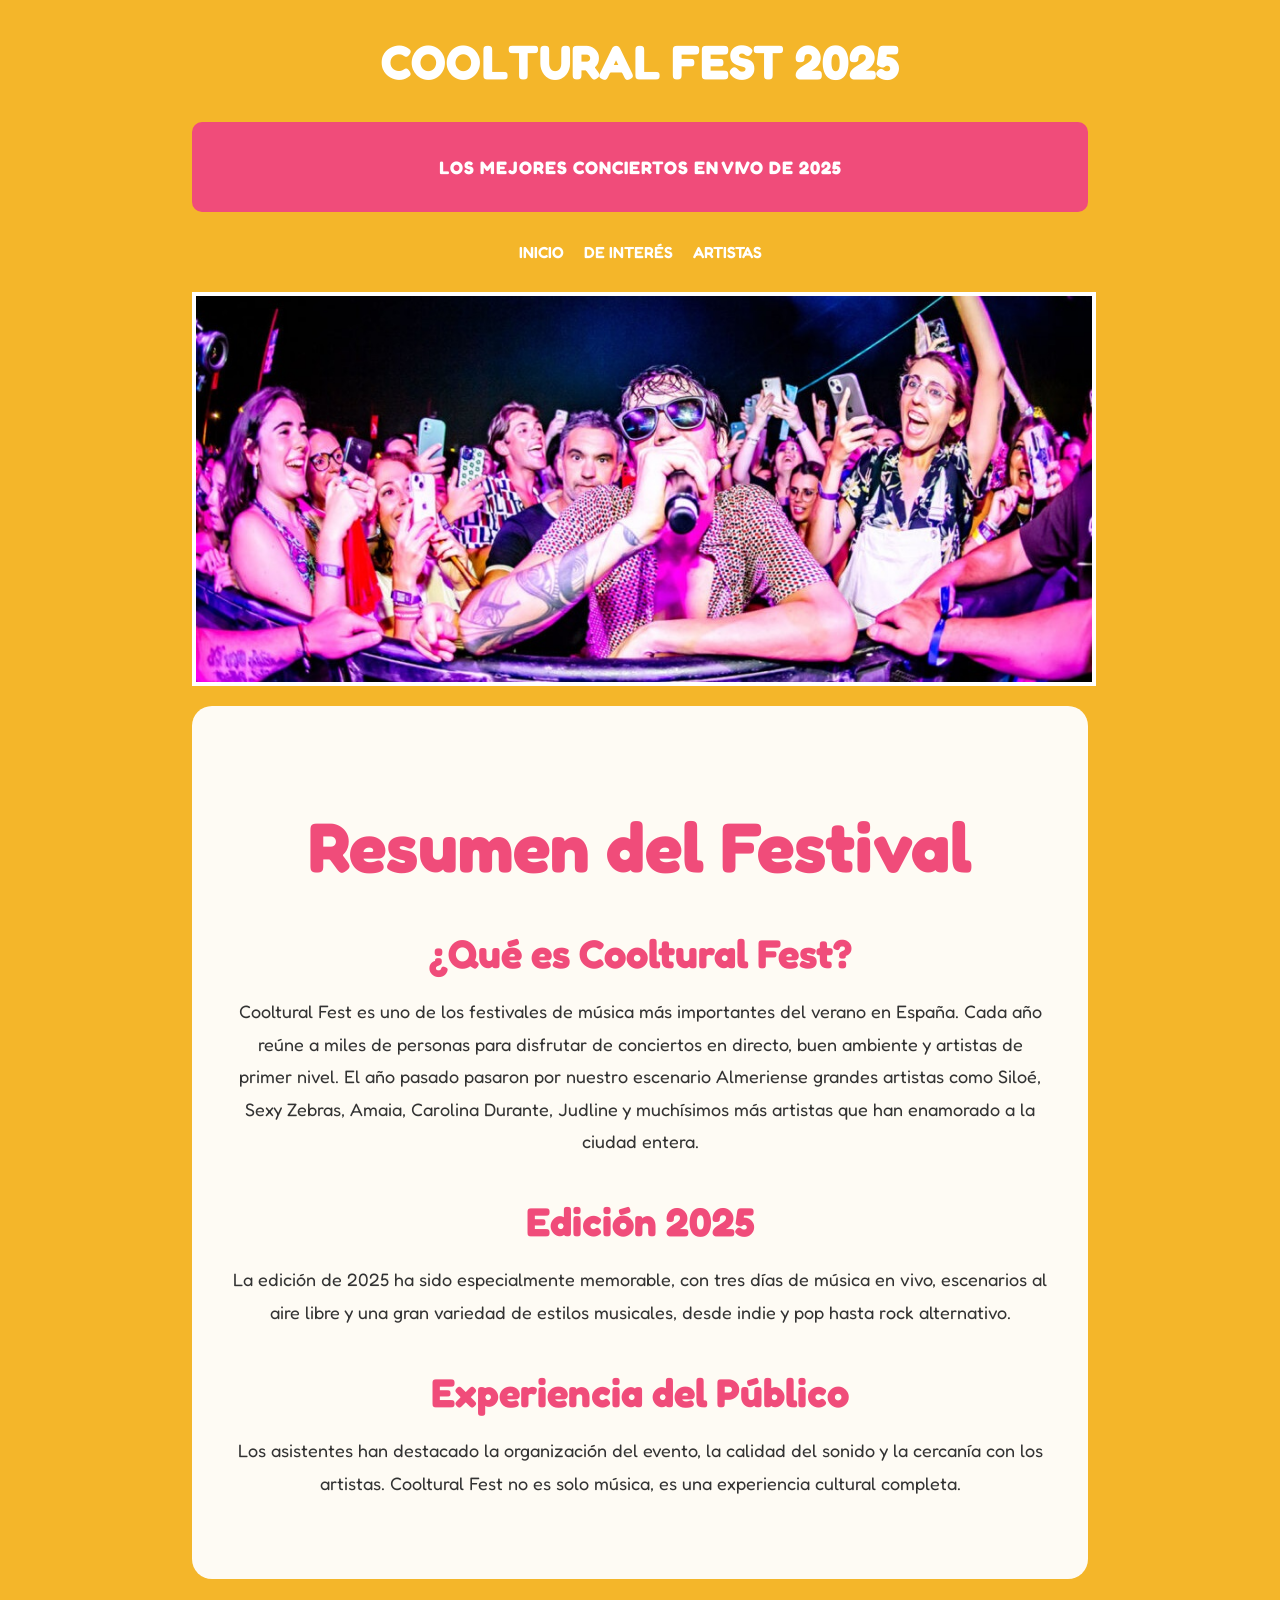
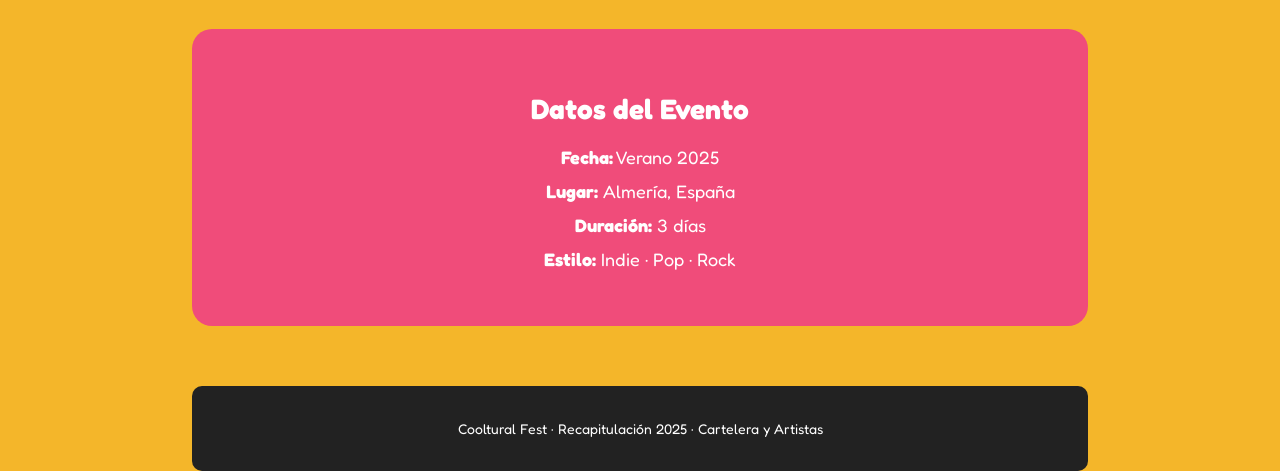
==== index.html @ 4abcf9cf "Add files via upload" ====
﻿<!DOCTYPE html>

<html lang="es" >
<head>
    <meta charset="utf-8" />
     <!-- description para los buscadores -->
   <meta name="description" content="Los mejores conciertos del Verano">
        <!-- palabras clave para los buscadores -->
  <meta name="keywords" content="Conciertos, Música, España">
  <meta name="author" content="Callejas">
       <!-- texto ventana -->


    <title> COOLTURAL FEST 2025 RECAP </title>
    <link rel="icon" href="img/logo.jpg">
    <link rel="stylesheet" href="estilos/estilo1.css">

</head>
<body>

<div class="contenedor">

  <header>
  <h1> COOLTURAL FEST 2025 </h1>
   <div class="banda">
   LOS MEJORES CONCIERTOS EN VIVO DE 2025
   </div>
   <!-- barra menu -->
  <nav>
  <ul>
  <li><a href="index.html">INICIO</a></li>
  <li><a href="paginas/Conciertos.html">DE INTERÉS</a></li>
  <li><a href="paginas/Artistas.html">ARTISTAS</a></li>
  

  </ul>
  </nav>
  <img src= "img/concierto.jpg"  class="imagen">
  </header>
  

<main>
  <section>
    <h2>Resumen del Festival</h2>

    <article>
      <h3>¿Qué es Cooltural Fest?</h3>
      <p>
        Cooltural Fest es uno de los festivales de música más importantes del verano en España.
        Cada año reúne a miles de personas para disfrutar de conciertos en directo,
        buen ambiente y artistas de primer nivel. El año pasado pasaron por nuestro escenario Almeriense grandes artistas como Siloé, Sexy Zebras, Amaia, Carolina Durante, Judline y muchísimos más artistas que han enamorado a la ciudad entera.
      </p>
    </article>

    <article>
      <h3>Edición 2025</h3>
      <p>
        La edición de 2025 ha sido especialmente memorable, con tres días de música en vivo,
        escenarios al aire libre y una gran variedad de estilos musicales,
        desde indie y pop hasta rock alternativo.
      </p>
    </article>

    <article>
      <h3>Experiencia del Público</h3>
      <p>
        Los asistentes han destacado la organización del evento, la calidad del sonido
        y la cercanía con los artistas. Cooltural Fest no es solo música,
        es una experiencia cultural completa.
      </p>
    </article>
  </section>
</main>

<aside>
  <h2>Datos del Evento</h2>
  <ul>
    <li><strong>Fecha:</strong> Verano 2025</li>
    <li><strong>Lugar:</strong> Almería, España</li>
    <li><strong>Duración:</strong> 3 días</li>
    <li><strong>Estilo:</strong> Indie · Pop · Rock</li>
  </ul>
</aside>

<footer>
  <p>
    Cooltural Fest · Recapitulación 2025 · Cartelera y Artistas
  </p>
</footer>


  </div>

</body>
</html>

</body>
</html>
---- estilos/estilo1.css ----
﻿
.contenedor {
  max-width: 1200px;
  width: 90%;
  margin: 0 auto;
  padding: 20px;
}


body {
  margin: 0;
  background-color: #f4b62a; 
}



.imagen {
  width: 100%;              
  border: 4px solid white; 
  display: block;
  margin: 20px auto;      
}
@font-face {
  font-family: 'Fredoka';
  src: url('../fonts/Fredoka/Fredoka-VariableFont_wdth,wght.ttf') format('truetype');
  font-weight: 100 900;
  font-style: normal;
}

header h1 {
  font-family: 'Fredoka', sans-serif;
  font-weight: 700;
  color: white;
  text-align: center;
  font-size: 48px;
}

.banda {
  width: 100%;          
  height: 90px;        
  background-color: #f04c7a;  
  margin: 0px auto;   
  border-radius: 10px;  

  display: flex;             
  justify-content: center;   
  align-items: center;       

  color: white;
  font-family: 'Fredoka', sans-serif;
  font-weight: 700;
  font-size: 18px;
  letter-spacing: 1px;
  cursor: pointer; 
}

nav ul{ list-style-type: none;}
 a { text-decoration: none; }

 nav ul {
  padding: 0;
  margin: 30px auto 30px;
  justify-content: center;
  align-items: center;
  gap: 20px;
  display: flex;
  font-family: 'Fredoka', sans-serif;
  font-weight: 600;
  color: white;
}

nav a {
  color: white;
  transition: color 0.3s ease;
}

nav a:hover {
  color: #f04c7a; 
}

.contenedor {
  max-width: 70%;        
  margin: 0 auto;          
  padding: 0 20px;         
}
main {
  margin-top: 10px;
  font-family: 'Fredoka', sans-serif;
}

section {
  background-color: rgba(255, 255, 255, 0.95);
  padding: 40px;
  border-radius: 20px;
  text-align: center;
  /*margin-top: 10px; */
}

main h2 {
  color:  #f04c7a;
  font-size: 70px;          
  text-align: center;
  margin-bottom: 35px;
}


article {
  margin-bottom: 40px;
}

article h3 {
  color: #f04c7a;
  font-size: 40px;          
  margin-bottom: 15px;
}

article p {
  color: #333;
  font-size: 18px;          
  line-height: 1.8;
}


aside {
  margin-top: 50px;
  background-color: #f04c7a;
  color: white;
  padding: 40px;
  border-radius: 20px;
  text-align: center;     
  font-family: 'Fredoka', sans-serif;
}

aside h2 {
  font-size: 28px;
  margin-bottom: 20px;
}

aside ul {
  list-style: none;
  padding: 0;
}

aside li {
  font-size: 18px;
  margin-bottom: 12px;
}


footer {
  margin-top: 60px;
  padding: 20px;
  text-align: center;
  background-color: #222;
  color: white;
  font-family: 'Fredoka', sans-serif;
  border-radius: 10px;
  font-size: 14px;
}

article a {
  color: white;
  background-color:  #f6b93b;
  padding: 10px 20px;
  border-radius: 8px;
  font-family: 'Fredoka', sans-serif;
  font-weight: 600;
  text-decoration: none;
  transition: color 0.3s ease, background-color 0.3s ease;
  display: inline-block;
}

article a:hover {
  color: #f04c7a;
}

.flecha {
  max-width: 70%;        
  margin: 0 auto;          
  padding: 0 20px;         
}

nav a {
  color: white;
  transition: color 0.3s ease;
}
article a {
  color: white;
  background-color:#245a9a;
  padding: 10px 20px;
  border-radius: 8px;
  font-family: 'Fredoka', sans-serif;
  font-weight: 600;
  text-decoration: none;
  transition: color 0.3s ease, background-color 0.3s ease;
  display: inline-block;
}

article a:hover {
  color: #f04c7a;
}
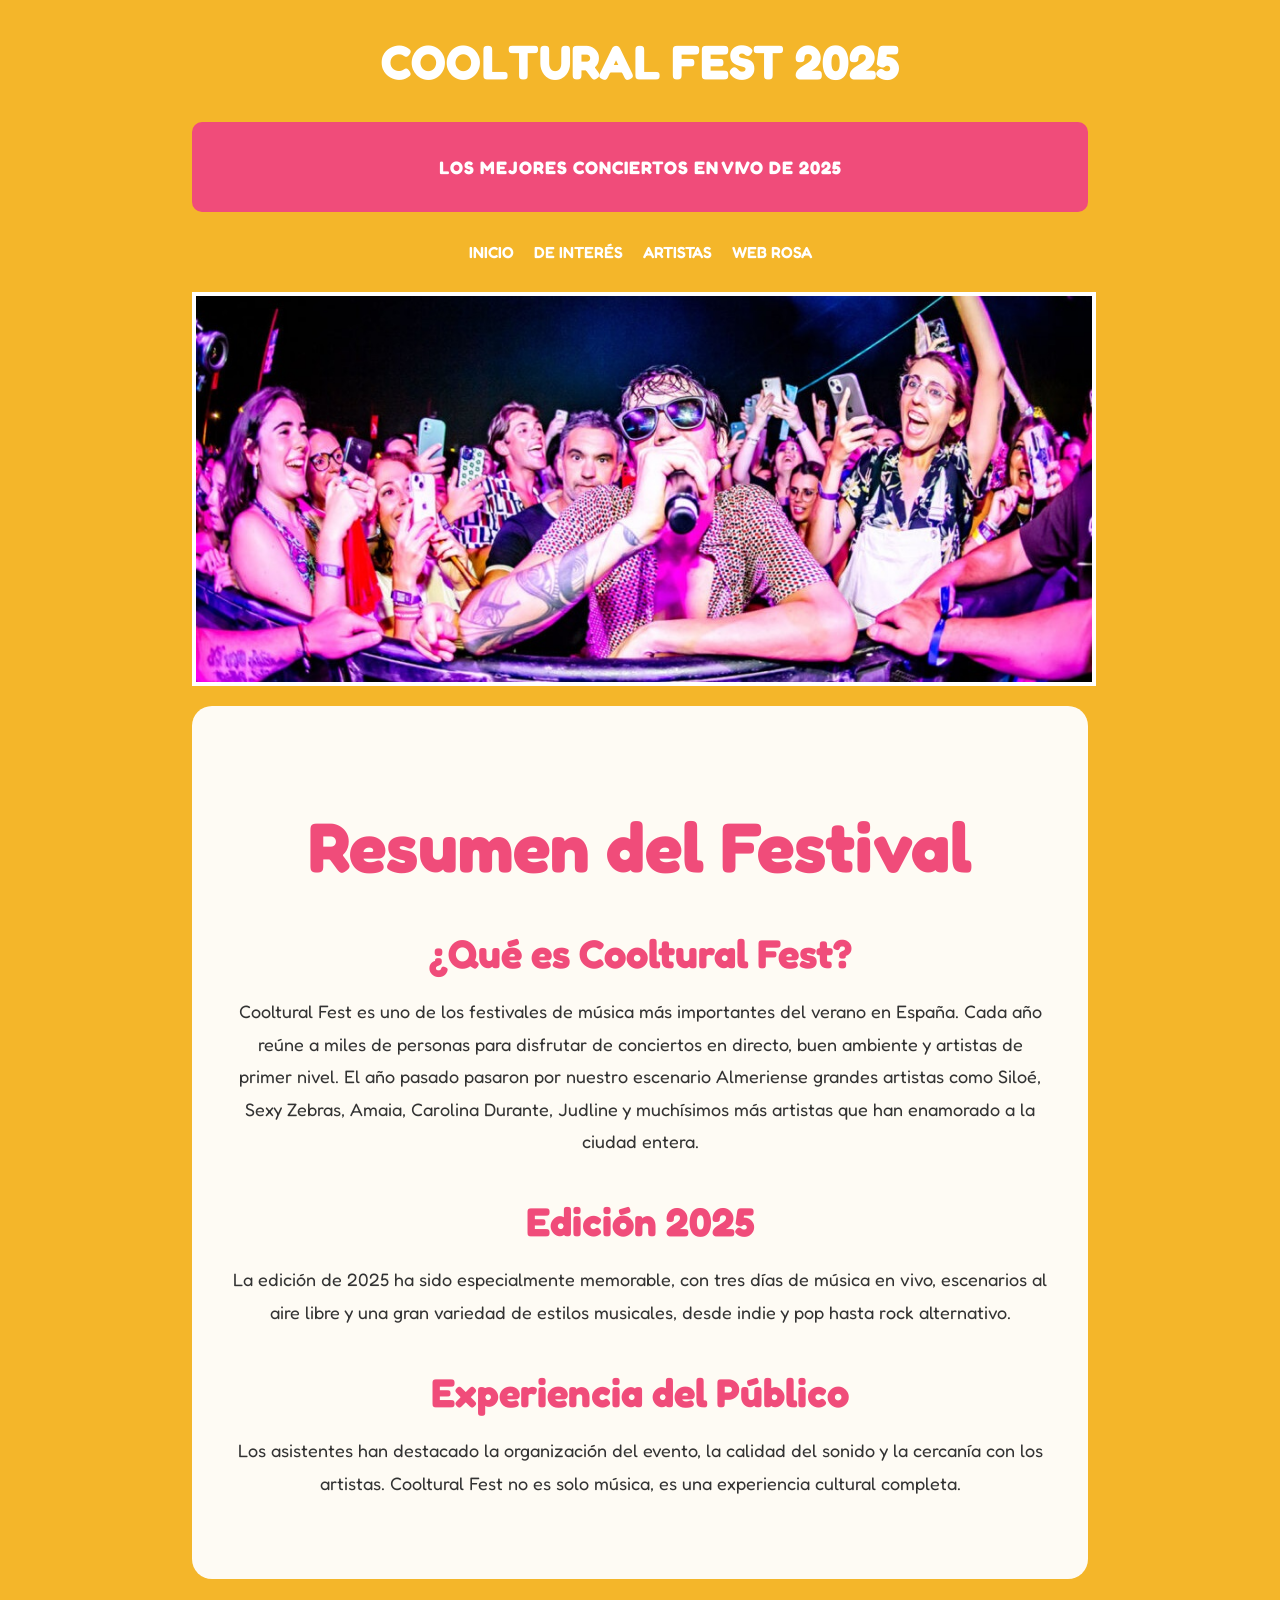
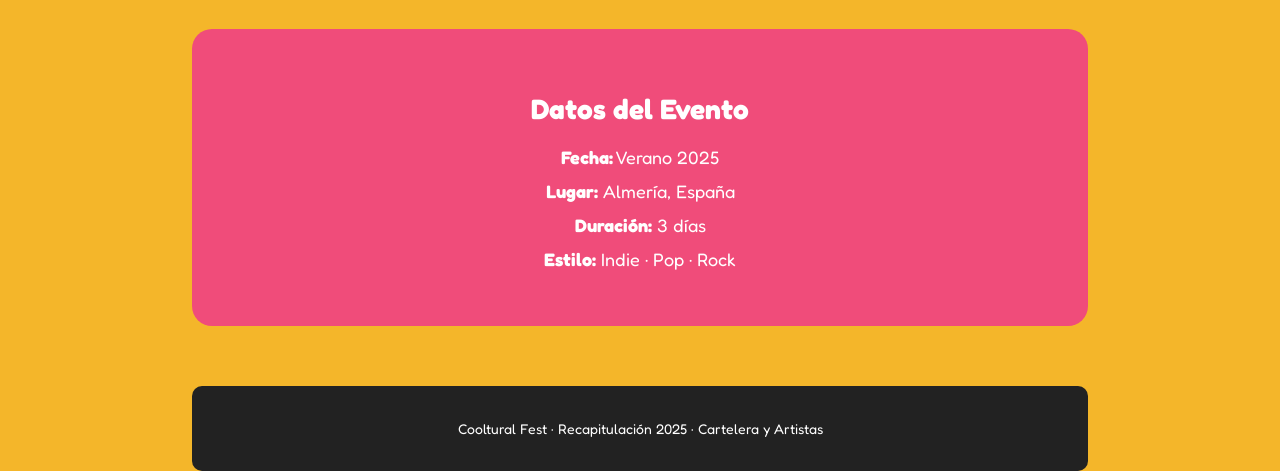
==== commit fbe5607f: "Add files via upload" ====
--- a/index.html
+++ b/index.html
@@ -31,6 +31,9 @@
   <li><a href="index.html">INICIO</a></li>
   <li><a href="paginas/Conciertos.html">DE INTERÉS</a></li>
   <li><a href="paginas/Artistas.html">ARTISTAS</a></li>
+  <li><a href="https://rosa23010.github.io/Viajes/">WEB ROSA</a></li>
+
+
   
 
   </ul>
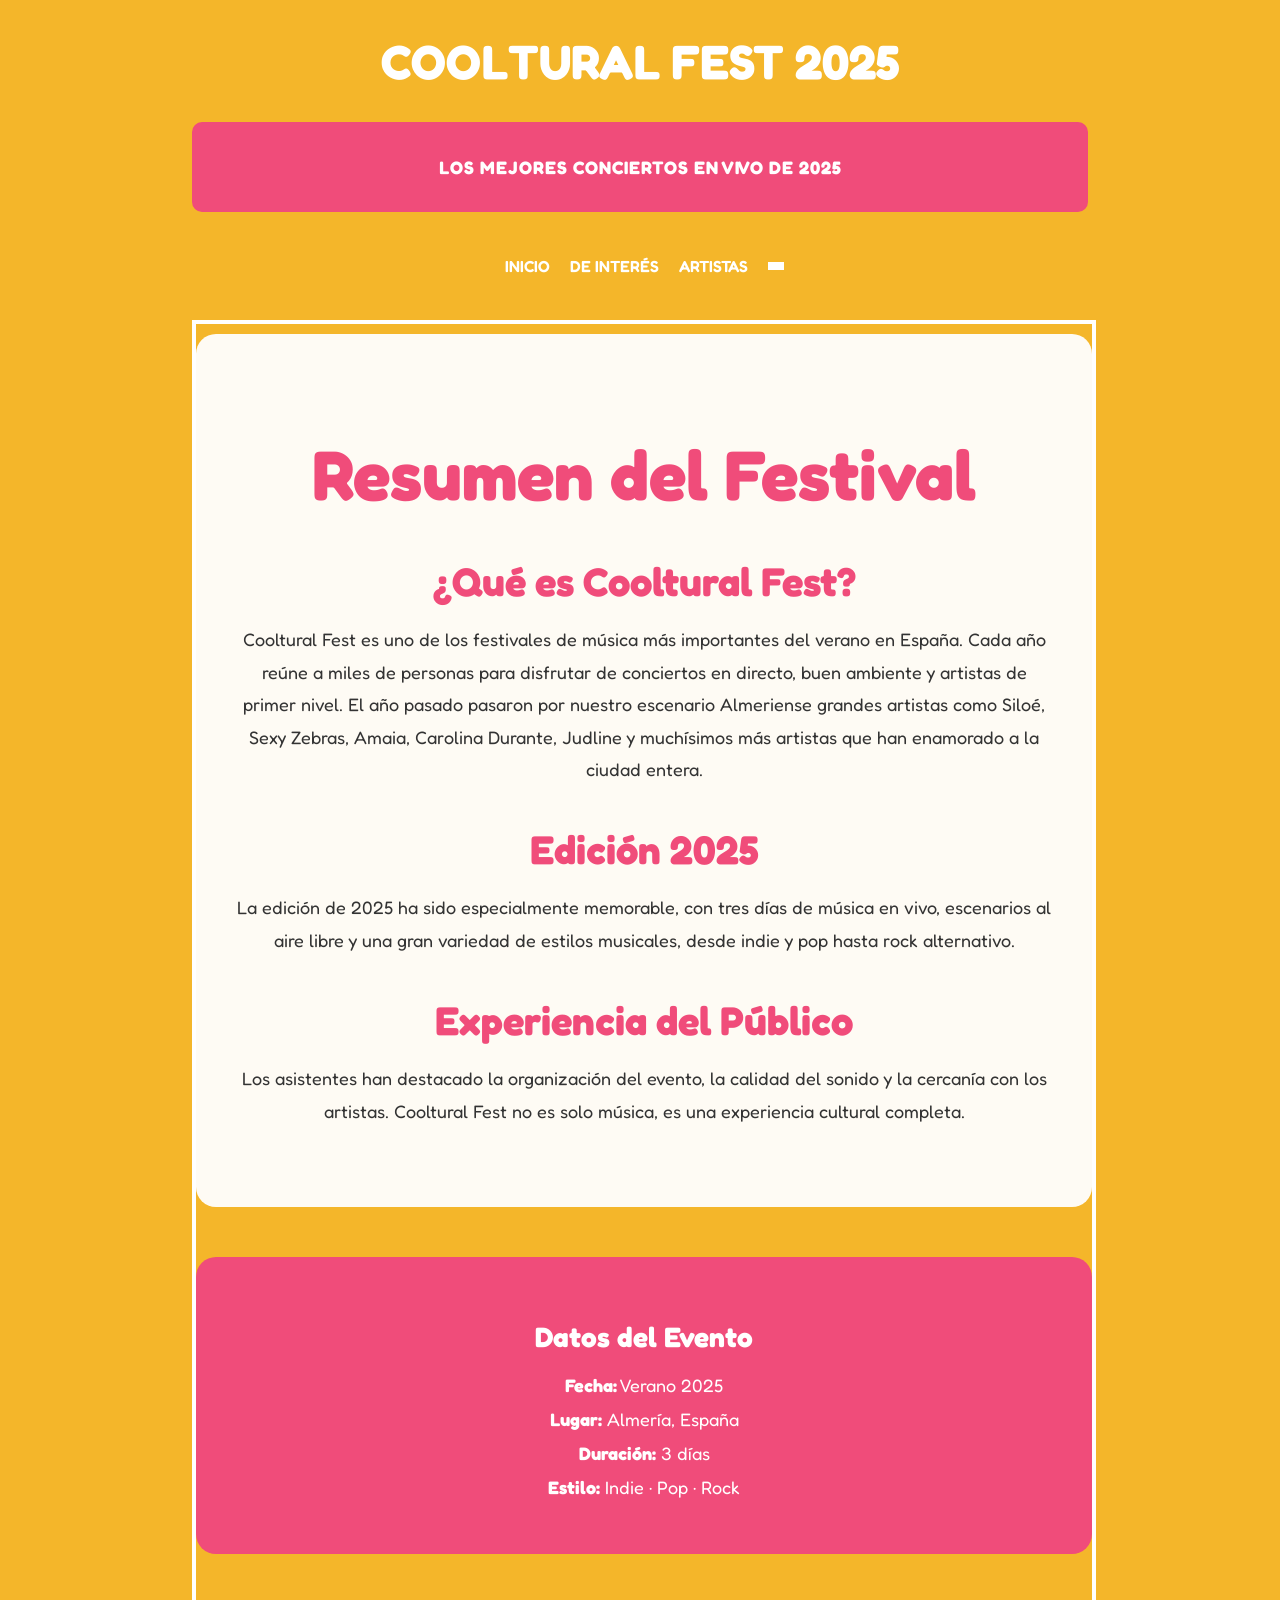
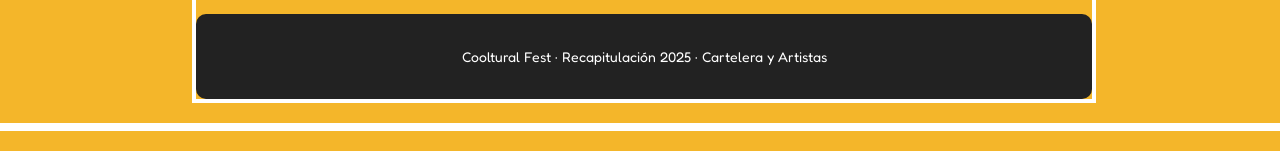
==== commit e8a9db05: "Fix HTML formatting and structure" ====
--- a/index.html
+++ b/index.html
@@ -31,7 +31,7 @@
   <li><a href="index.html">INICIO</a></li>
   <li><a href="paginas/Conciertos.html">DE INTERÉS</a></li>
   <li><a href="paginas/Artistas.html">ARTISTAS</a></li>
-  <li><a href="https://rosa23010.github.io/Viajes/">WEB ROSA</a></li>
+  <li><a  target="_blank" href="https://rosa23010.github.io/Viajes/>WEB ROSA</a></li>
 
 
   
@@ -98,4 +98,6 @@
 </html>
 
 </body>
-</html>+
+</html>
+
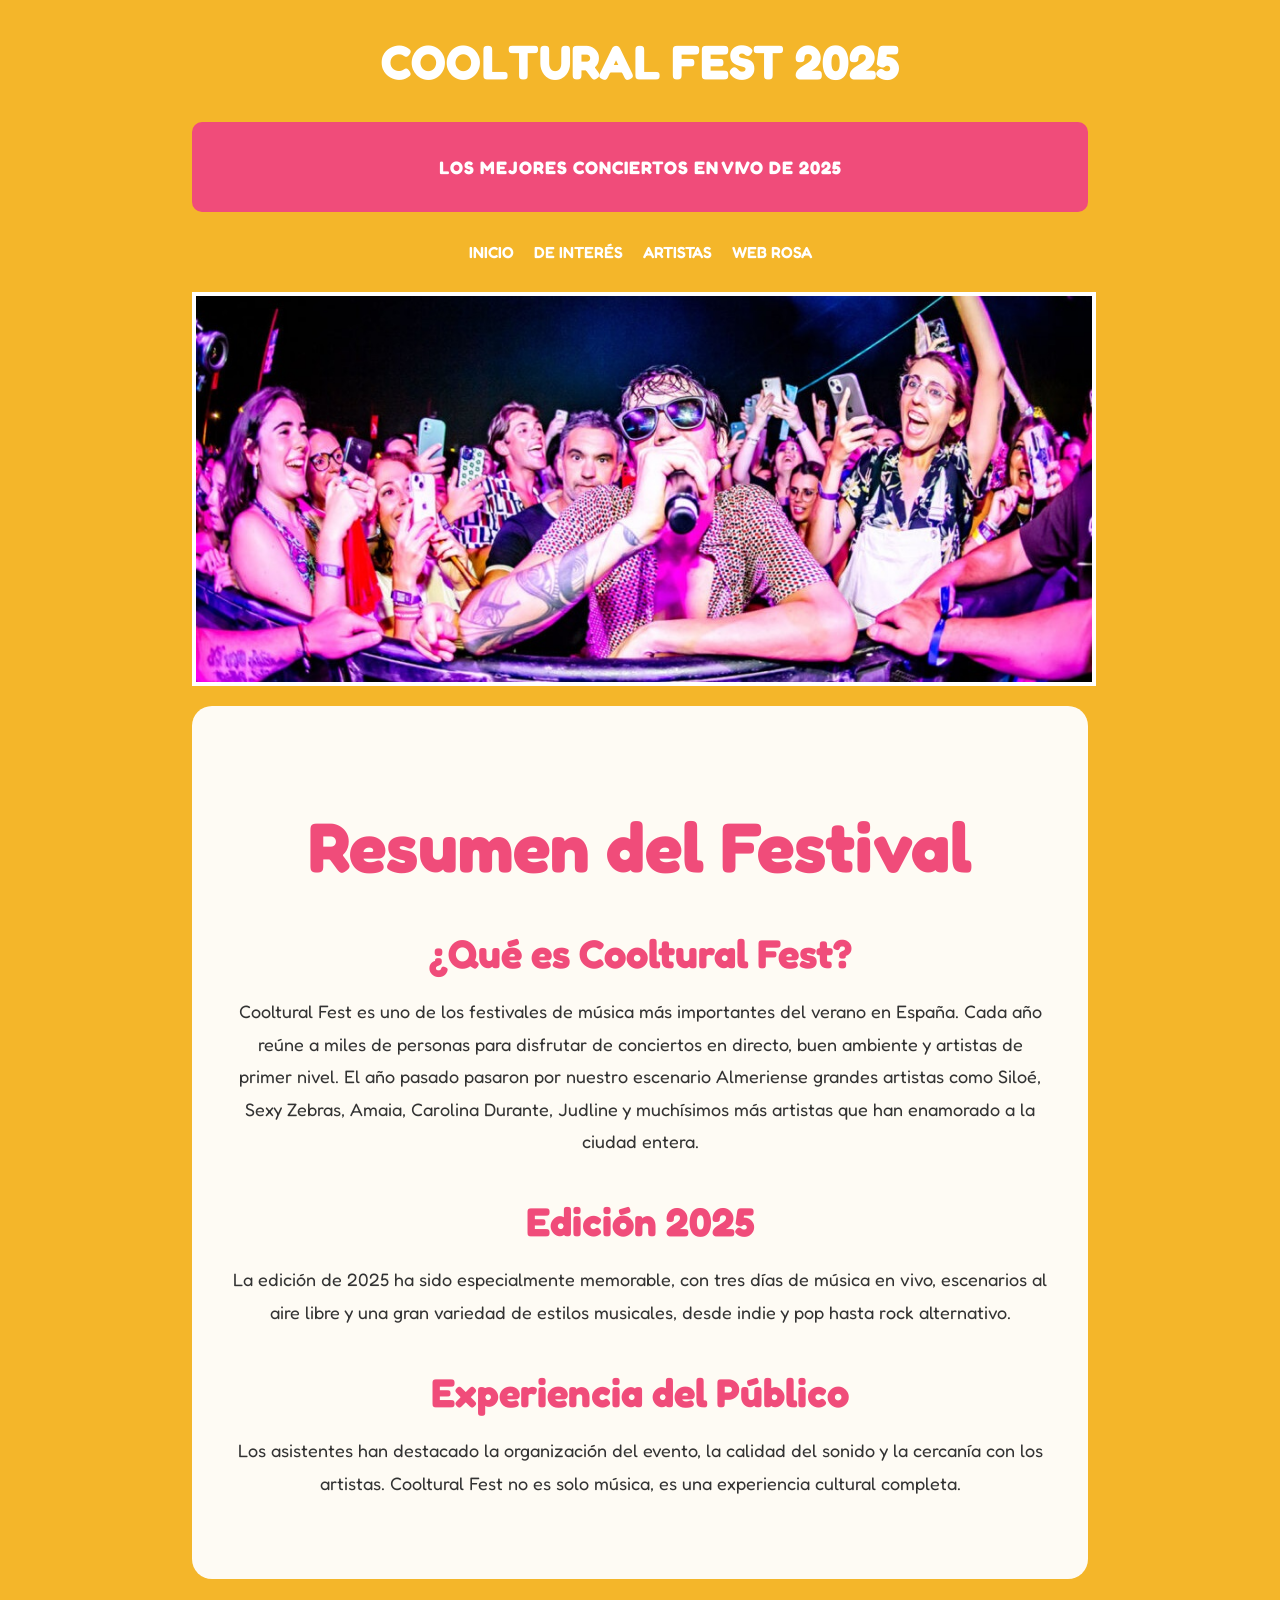
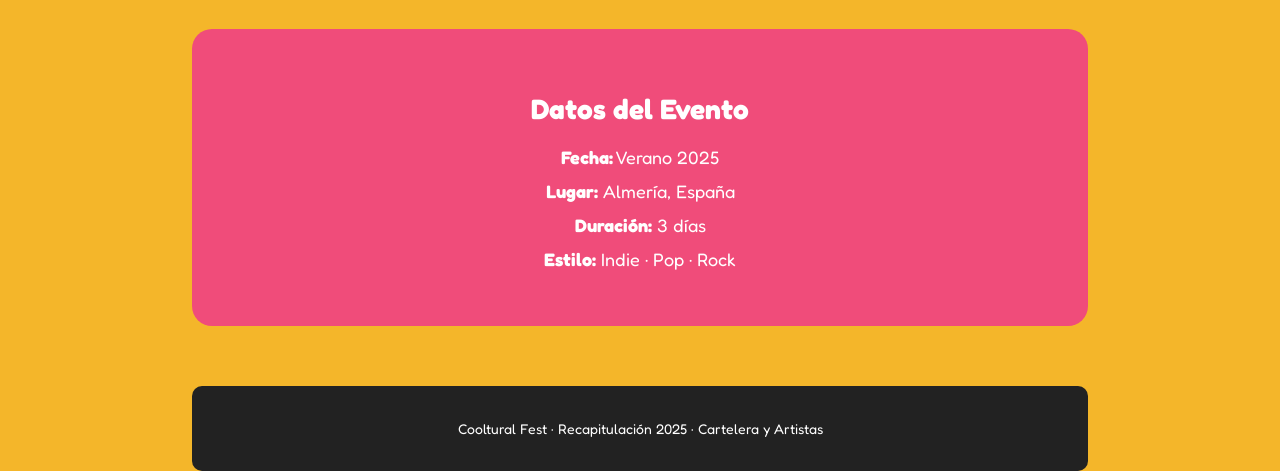
==== commit 6d91769a: "Fix HTML structure and formatting issues" ====
--- a/index.html
+++ b/index.html
@@ -31,7 +31,7 @@
   <li><a href="index.html">INICIO</a></li>
   <li><a href="paginas/Conciertos.html">DE INTERÉS</a></li>
   <li><a href="paginas/Artistas.html">ARTISTAS</a></li>
-  <li><a  target="_blank" href="https://rosa23010.github.io/Viajes/>WEB ROSA</a></li>
+  <li><a  target="_blank" href="https://rosa23010.github.io/Viajes/">WEB ROSA</a></li>
 
 
   
@@ -101,3 +101,4 @@
 
 </html>
 
+
